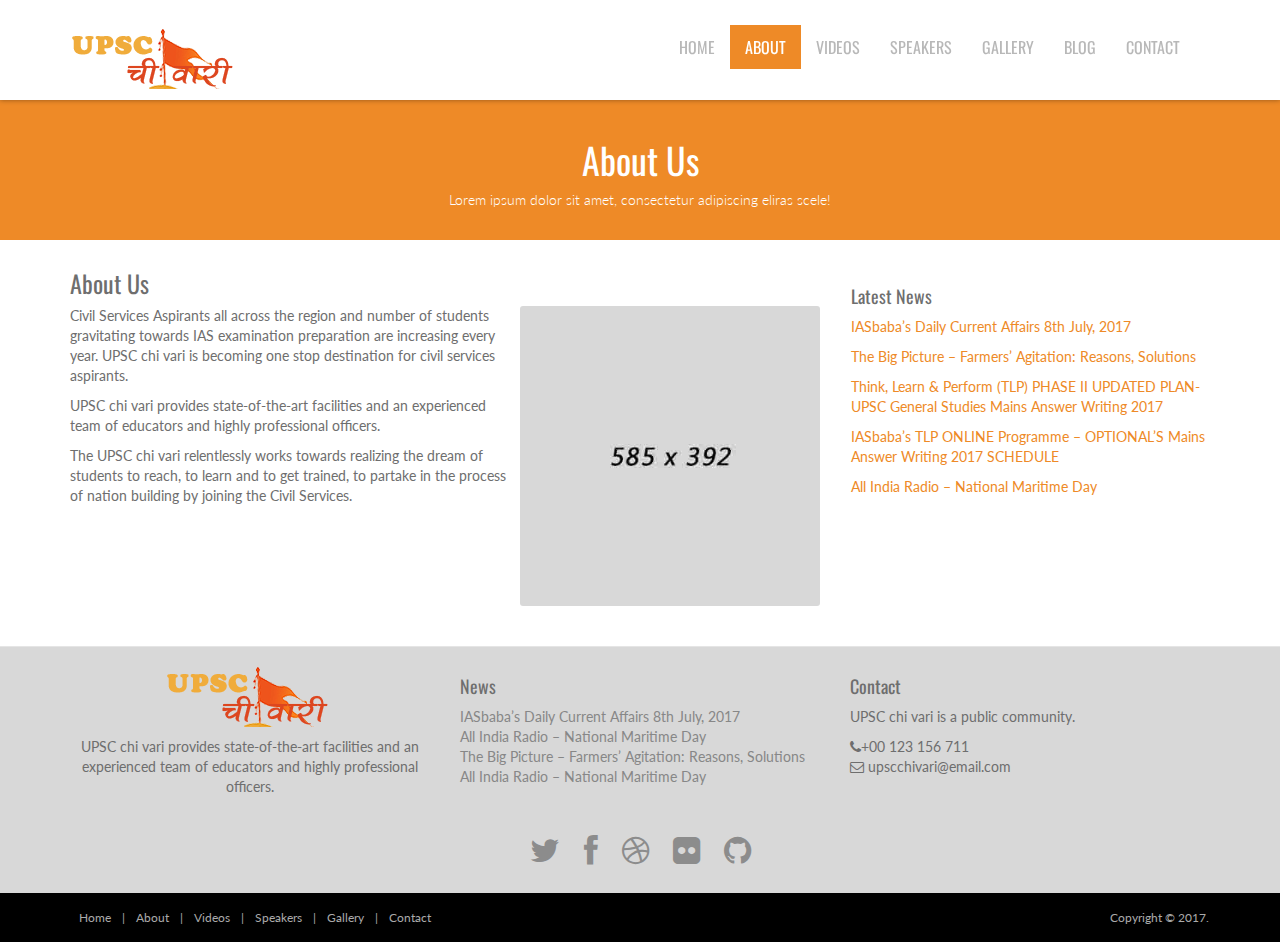
==== about.html @ d6aa9d41 "footer" ====
<!--

-->
<!DOCTYPE html>
<html lang="en">
<head>
    <meta charset="utf-8">
    <meta name="viewport" content="width=device-width, initial-scale=1.0">
    <meta name="description" content="free-educational-responsive-web-template-webEdu">
    <meta name="author" content="webThemez.com">
    <title>About - UPSC chi vari</title>
    <link rel="favicon" href="assets/images/favicon.png">
    <link rel="stylesheet" media="screen" href="http://fonts.googleapis.com/css?family=Open+Sans:300,400,700">
    <link rel="stylesheet" href="assets/css/bootstrap.min.css">
    <link rel="stylesheet" href="assets/css/font-awesome.min.css">
    <!-- Custom styles for our template -->
    <link rel="stylesheet" href="assets/css/bootstrap-theme.css" media="screen">
    <link rel="stylesheet" href="assets/css/style.css">
    <!-- HTML5 shim and Respond.js IE8 support of HTML5 elements and media queries -->
    <!--[if lt IE 9]>
	<script src="assets/js/html5shiv.js"></script>
	<script src="assets/js/respond.min.js"></script>
	<![endif]-->
</head>

<body>
    <!-- Fixed navbar -->
    <div class="navbar navbar-inverse navbar-fixed">
        <div class="container">
            <div class="navbar-header">
                <!-- Button for smallest screens -->
                <button type="button" class="navbar-toggle" data-toggle="collapse" data-target=".navbar-collapse"><span class="icon-bar"></span><span class="icon-bar"></span><span class="icon-bar"></span></button>
                <a class="navbar-brand" href="index.html">
                    <img src="assets/images/logo.png" alt="Techro HTML5 template"></a>
            </div>
            <div class="navbar-collapse collapse">
                <ul class="nav navbar-nav pull-right mainNav">
                    <li><a href="index.html">Home</a></li>
                    <li class="active"><a href="about.html">About</a></li>
                   	<li><a href="videos.html">Videos</a></li>
					<li><a href="speaker.html">Speakers</a></li>
					<li><a href="gallery.html">Gallery</a></li>
          <li><a href="#">Blog</a></li>
                    <!-- <li class="dropdown">
                        <a href="#" class="dropdown-toggle" data-toggle="dropdown">Pages <b class="caret"></b></a>
                        <ul class="dropdown-menu">
                            <li><a href="sidebar-right.html">Right Sidebar</a></li>
                            <li><a href="#">Dummy Link1</a></li>
                            <li><a href="#">Dummy Link2</a></li>
                            <li><a href="#">Dummy Link3</a></li>
                        </ul>
                    </li> -->
                    <li><a href="contact.html">Contact</a></li>
                </ul>
            </div>
            <!--/.nav-collapse -->
        </div>
    </div>
    <!-- /.navbar -->

 	<header id="head" class="secondary">
            <div class="container">
                    <h1>About Us</h1>
                    <p>Lorem ipsum dolor sit amet, consectetur adipiscing eliras scele!</p>
                </div>
    </header>


    <!-- container -->
    <section class="container">
        <div class="row">
            <!-- main content -->
            <section class="col-sm-8 maincontent">
                <h3>About Us</h3>
                <p>
                    <img src="assets/images/about.jpg" alt="" class="img-rounded pull-right" width="300">
                    <span>Civil Services Aspirants all across the region and number of students gravitating towards IAS examination preparation are increasing every year. UPSC chi vari is becoming one stop destination for civil services aspirants.
</span></p>
        <p>UPSC chi vari provides state-of-the-art facilities and an experienced team of educators and highly professional officers.</p><p>The UPSC chi vari relentlessly works towards realizing the dream of students to reach, to learn and to get trained, to partake in the process of nation building by joining the Civil Services.</p>
                <!-- </p>
                <p>Consectetur adipisicing elit. Eveniet, consequuntur eius repellendus eos aliquid molestiae ea laborum ex quibusdam laudantium voluptates placeat consectetur quam aliquam beatae soluta accusantium iusto nihil nesciunt unde veniam magnam repudiandae sapiente.</p>
                <h3>Our Achievements</h3>
                <strong>2014</strong>
                <p>Lorem ipsum dolor sit amet, consectetur adipisicing elit. Eveniet, consequuntur eius repellendus eos aliquid molestiae ea laborum ex quibusdam laudantium voluptates placeat consectetur quam aliquam beatae soluta accusantium iusto nihil nesciunt unde veniam magnam repudiandae sapiente. consequuntur eius repellendus eos aliquid molestiae ea laborum ex quibusdam laudantium voluptates placeat consectetur quam aliquam!</p>
                <strong>2013</strong>
                <p>Lorem ipsum dolor sit amet, consectetur adipisicing elit. Eveniet, consequuntur eius repellendus eos aliquid molestiae ea laborum ex quibusdam laudantium voluptates placeat consectetur quam aliquam beatae soluta accusantium iusto nihil nesciunt unde veniam magnam repudiandae sapiente. consequuntur eius repellendus eos aliquid molestiae ea laborum ex quibusdam laudantium voluptates placeat consectetur quam aliquam!</p>
                <strong>2012</strong>
                <p>Lorem ipsum dolor sit amet, consectetur adipisicing elit. Eveniet, consequuntur eius repellendus eos aliquid molestiae ea laborum ex quibusdam laudantium voluptates placeat consectetur quam aliquam beatae soluta accusantium iusto nihil nesciunt unde veniam magnam repudiandae sapiente. consequuntur eius repellendus eos aliquid molestiae ea laborum ex quibusdam laudantium voluptates placeat consectetur quam aliquam!</p>
                <strong>2011</strong>
                <p>Lorem ipsum dolor sit amet, consectetur adipisicing elit. Eveniet, consequuntur eius repellendus eos aliquid molestiae ea laborum ex quibusdam laudantium voluptates placeat consectetur quam aliquam beatae soluta accusantium iusto nihil nesciunt unde veniam magnam repudiandae sapiente. consequuntur eius repellendus eos aliquid molestiae ea laborum ex quibusdam laudantium voluptates placeat consectetur quam aliquam!</p> -->
            </section>
            <!-- /main -->

            <!-- Sidebar -->
            <aside class="col-sm-4 sidebar sidebar-right">

                <div class="panel">
                    <h4>Latest News</h4>
                    <ul class="list-unstyled list-spaces">
                        <li><a href="http://iasbaba.com/2017/07/iasbabas-daily-current-affairs-8th-july-2017/">
                              IASbaba’s Daily Current Affairs 8th July, 2017
                            </a><br>
                            <!-- <span class="small text-muted">Lorem ipsum dolor sit amet, consectetur adipisicing elit. Animi, laborum.</span></li> -->
                        <li><a href="http://iasbaba.com/2017/07/big-picture-farmers-agitation-reasons-solutions/">
                            The Big Picture – Farmers’ Agitation: Reasons, Solutions
                          </a><br>
                            <!-- <span class="small text-muted">Consequuntur eius repellendus eos aliquid molestiae ea laborum ex quibusdam</span></li> -->
                        <li><a href="http://iasbaba.com/2017/07/think-learn-perform-tlp-phase-ii-updated-plan-upsc-general-studies-mains-answer-writing-2017/">
                            Think, Learn & Perform (TLP) PHASE II UPDATED PLAN- UPSC General Studies Mains Answer Writing 2017
                          </a><br>
                            <!-- <span class="small text-muted">Eveniet, consequuntur eius repellendus eos aliquid molestiae ea</span></li> -->
                        <li><a href="http://iasbaba.com/2017/07/iasbabas-tlp-online-programme-optionals-mains-answer-writing-2017-schedule/">
                            IASbaba’s TLP ONLINE Programme – OPTIONAL’S Mains Answer Writing 2017 SCHEDULE
                          </a><br>
                            <!-- <span class="small text-muted">Sed, mollitia earum debitis est itaque esse reiciendis amet cupiditate.</span></li> -->
                        <li><a href="http://iasbaba.com/2017/07/india-radio-national-maritime-day/">
                            All India Radio – National Maritime Day
                          </a><br>
                            <!-- <span class="small text-muted">Voluptate minus illo tenetur sint ab in culpa cumque impedit quibusdam. Saepe, molestias quia.</span></li> -->
                    </ul>
                </div>

            </aside>
            <!-- /Sidebar -->

        </div>
    </section>
    <!-- /container -->

  <footer id="footer">

        <div class="container">
   <div class="row">
     <div class="footerbottom">
       <div class="col-md-4 col-sm-12">
   				<div class="text-center">
   					<img src="assets/images/logo.png" alt="Techro HTML5 template">
   					<p class="logo-text">
   						UPSC chi vari provides state-of-the-art facilities and an experienced team of educators and highly professional officers.
   					</p>
   				</div>
       </div>
       <div class="col-md-4 col-sm-12">
   				<h4>News</h4>
   				<ul>
   				<li><a title="IASbaba’s Daily Current Affairs 8th July, 2017" href="http://iasbaba.com/2017/07/iasbabas-daily-current-affairs-8th-july-2017/">
   						IASbaba’s Daily Current Affairs 8th July, 2017
   					</a>
   				</li>
   				<li><a title="All India Radio – National Maritime Day" href="http://iasbaba.com/2017/07/india-radio-national-maritime-day/">
   						All India Radio – National Maritime Day
   					</a>
   				</li>
   				<li><a title="The Big Picture – Farmers’ Agitation: Reasons, Solutions" href="http://iasbaba.com/2017/07/big-picture-farmers-agitation-reasons-solutions/">
   						The Big Picture – Farmers’ Agitation: Reasons, Solutions
   					</a>
   				</li>
   				<li><a title="All India Radio – National Maritime Day" href="http://iasbaba.com/2017/07/india-radio-national-maritime-day/">
   						All India Radio – National Maritime Day
   					</a>
   				</li>
   				</ul>
       </div>
       <div class="col-md-4 col-sm-12">
               	<div class="footerwidget">
                            <h4>Contact</h4>
                           <p>UPSC chi vari is a public community.</p>
               <div class="contact-info">
               <!-- <i class="fa fa-map-marker"></i> Pune  - India<br> -->
               <i class="fa fa-phone"></i>+00 123 156 711 <br>
                <i class="fa fa-envelope-o"></i> upscchivari@email.com
                 </div>
                   </div><!-- end widget -->
       </div>
     </div>
</div>
            <div class="social text-center">
                <a href="#"><i class="fa fa-twitter"></i></a>
                <a href="#"><i class="fa fa-facebook"></i></a>
                <a href="#"><i class="fa fa-dribbble"></i></a>
                <a href="#"><i class="fa fa-flickr"></i></a>
                <a href="#"><i class="fa fa-github"></i></a>
            </div>

            <div class="clear"></div>
            <!--CLEAR FLOATS-->
        </div>
        <div class="footer2">
            <div class="container">
                <div class="row">

                    <div class="col-md-6 panel">
                        <div class="panel-body">
                            <p class="simplenav">
                                <a href="index.html">Home</a> |
                                <a href="about.html">About</a> |
                                <a href="videos.html">Videos</a> |
                                <a href="speaker.html">Speakers</a> |
                                <a href="gallery.html">Gallery</a> |
                                <a href="contact.html">Contact</a>
                            </p>
                        </div>
                    </div>

                    <div class="col-md-6 panel">
                        <div class="panel-body">
                            <p class="text-right">
                                Copyright &copy; 2017.
                            </p>
                        </div>
                    </div>

                </div>
                <!-- /row of panels -->
            </div>
        </div>
    </footer>
    <!-- JavaScript libs are placed at the end of the document so the pages load faster -->
    <script src="http://ajax.googleapis.com/ajax/libs/jquery/1.10.2/jquery.min.js"></script>
    <script src="http://netdna.bootstrapcdn.com/bootstrap/3.0.0/js/bootstrap.min.js"></script>
    <script src="assets/js/custom.js"></script>
</body>
</html>
---- assets/css/style.css ----
/*
Author: WebThemez.com
Website: http://webthemez.com
Note: Please do not remove the footer backlink (webthemez.com)--(if you want to remove contact: webthemez@gmail.com)
Licence: Creative Commons Attribution 3.0** - http://creativecommons.org/licenses/by/3.0/
*/
@import url(http://fonts.googleapis.com/css?family=Oswald:400,700);
@import url(http://fonts.googleapis.com/css?family=Lato:400,700);
body {
	font-family: 'Lato', sans-serif;
	font-weight: normal;
    color: #6E6E6E;
}
/*General*/
h1, h2, h3, h4, h5, h6 {
	font-weight: normal;
	font-family: 'Oswald', sans-serif;
}
h1, .h1, h2, .h2, h3, .h3 {
	margin-top: 30px;
}
h2 {
	margin: 30px 0;
}
a{
    color:#ee8a27;
}
a:hover, a:focus{
    color:#ee8a27;
    text-decoration: underline;
}
.navbar-toggle {
	background-color: rgba(0, 0, 0, 0.89);
}
.navbar-nav>li>a {
	padding-top: 12px;
	padding-bottom: 12px;
	font-family: 'Oswald', sans-serif;
	font-weight: 400 !important;
}
blockquote {
	font-style: italic;
	font-family: Georgia;
	color: #999;
	margin: 0px 0 0px;
	padding: 0px 20px;
}
label {
	color: #777;
}
.btn-inline {
	color: #9C9C9C;
	font-size: 15px;
}
.form-control {
	display: block;
	width: 100%;
	height: 41px;
	padding: 6px 12px;
	font-size: 14px;
	line-height: 2.428571;
	color: #555;
	background-color: #F7F7F7;
	background-image: none;
	border: 1px solid #ccc;
	border-radius: 0px;
}
.navbar-inverse .navbar-brand img {
	width: 171px;
}
.section-title {
	margin-bottom: 20px;
}
/* Header */
#head {
	/*background: #181015 url( ../images/bg_header.jpg) no-repeat;*/
	background-size: cover;
	height: 600px;
	text-align: center;
	color: white;
	font-weight: 300;
	position: relative;
	background-position-x: center;
	margin-top: 100px;
}
#head.secondary {
	height: 100px;
	min-height: 100px;
	padding-top: 0px;
}
#head .lead {
	font-size: 44px;
	margin-bottom: 6px;
	color: white;
	line-height: 1.15em;
}
#head .tagline {
	color: rgba(255,255,255,0.75);
	margin-bottom: 25px;
}
#head .tagline a {
	color: #fff;
}
#head .btn {
	margin-bottom: 10px;
}
#head .btn-default {
	text-shadow: none;
	background: transparent;
	color: rgba(255,255,255,.5);
	-webkit-box-shadow: inset 0px 0px 0px 3px rgba(255,255,255,.5);
	-moz-box-shadow: inset 0px 0px 0px 3px rgba(255,255,255,.5);
	box-shadow: inset 0px 0px 0px 3px rgba(255,255,255,.5);
	background: transparent;
}
#head .btn-default:hover, #head .btn-default:focus {
	color: rgba(255,255,255,.8);
	-webkit-box-shadow: inset 0px 0px 0px 3px rgba(255,255,255,.8);
	-moz-box-shadow: inset 0px 0px 0px 3px rgba(255,255,255,.8);
	box-shadow: inset 0px 0px 0px 3px rgba(255,255,255,.8);
	background: transparent;
}
#head .btn-default:active, #head .btn-default.active {
	color: #fff;
	-webkit-box-shadow: inset 0px 0px 0px 3px #fff;
	-moz-box-shadow: inset 0px 0px 0px 3px #fff;
	box-shadow: inset 0px 0px 0px 3px #fff;
	background: transparent;
}
.fluid_container {
	bottom: 0;
	height: 100%;
	left: 0;
	right: 0;
	top: 0;
	z-index: 0;
}
#camera_wrap_4 {
	bottom: 0;
	height: 100%;
	left: 0;
	margin-bottom: 0!important;
	position: absolute;
	right: 0;
	top: 0;
}
.camera_bar {
	z-index: 2;
}
.camera_thumbs {
	margin-top: -100px;
	position: relative;
	z-index: 1;
}
.camera_thumbs_cont {
	border-radius: 0;
	-moz-border-radius: 0;
	-webkit-border-radius: 0;
}
.camera_overlayer {
	opacity: .1;
}
.panel {
	margin-bottom: 0px;
	background-color: transparent;
	border: 1px solid transparent;
	border-radius: 0px;
	-webkit-box-shadow: none;
	box-shadow: none;
}
.panel-body {
	padding: 0px;
}
.btn-action, .btn-primary {
	color: #FFEFD7;
	background-image: -webkit-linear-gradient(top, #0ecfec 0%, #09bed9 100%);
	background-image: linear-gradient(to bottom, #0ecfec 0%, #09bed9 100%);
 filter: progid:DXImageTransform.Microsoft.gradient(startColorstr='#0ecfec22', endColorstr='#09bed900', GradientType=0);
 filter: progid:DXImageTransform.Microsoft.gradient(enabled = false);
	background-repeat: repeat-x;
	border: 0 none;
}
.btn-action:hover, .btn-primary:hover {
	background: #04a0b7;
}
.btn:hover, .btn:active {
	color: #c0c0c0;
}
ul, .list.custom-list ul {
	margin: 0 0 11px;
	list-style-type: none;
	padding-left: 10px;
}
.list.custom-list ul li {
	margin: 0;
	padding: 4px 0 5px 0px;
	border-top: 1px dashed #f2f2f2;
	position: relative;
	/*background: url(../images/arrow.png) no-repeat 0 11px;*/
}
.list.custom-list ul li a {
	font: 14px/1.2em 'Roboto', sans-serif;
	color:#878787;
	text-transform: none;
	display: inline;
	position: relative;
}
.thumbnail {
	position: relative;
	margin: 0;
	border-radius: 0;
	box-shadow: none;
	border: none;
	padding: 0;
	background: none;
	padding: 4px;
}
.thumbnail time {
	background: #ee8a27;
	padding: 5px 0;
	display: block;
	text-indent: 12px;
	color: #fff;
}
.thumbnail .caption {
	padding: 9px 0 0;
	color: #606577;
}
.thumbnail .caption:hover {
}
.thumbnail .caption a {
	font: 20px;
}
.slideUp {
	top: -100px;
}
.navbar-inverse {
	background: #fff;
margin: 0 auto;
}
.navbar-inverse {
	border: none;
}
.navbar-inverse .navbar-nav > li > a, .navbar-inverse .navbar-nav > .open ul > a {
	color: #B8B8B8;
	font-size: 16px;
	text-transform: uppercase;
}
.navbar-inverse .navbar-nav > li > a:hover, .navbar-inverse .navbar-nav > li > a:focus,
.navbar-inverse .navbar-nav > .open > a:hover, .navbar-inverse .navbar-nav > .open > a:focus,
.navbar-inverse .navbar-nav > .active > a{
	background: #ee8a27;
	color: #fff !important;
    border-radius: 0px;
}
.navbar-inverse .navbar-nav > li > a, .navbar-inverse .navbar-nav > .open ul > a {
	text-align: left;
}
.navbar-inverse .navbar-nav > .active > a, .navbar-inverse .navbar-nav > .active > a:hover{
color: #fff !important;
    border-radius: 0px;
    background: #ee8a27;
}
.navbar-fixed {
	position: fixed;
	top: 0;
	width: 100%;
	z-index: 1000;
	box-shadow: 0px 0px 5px 0px rgba(0,0,0,0.4);
}
.heading-text{
    position: absolute;
    z-index: 999;
    text-align: center;
    width: 100%;
    left: 0px;
    right: 0px;
    top: 30%;
}
.heading-text h1{
    font-size: 45px;
}
.heading-text p{
font-size: 27px;
}
/* Highlights*/
.highlight {
	margin-top: 40px;
}
.h-caption {
	text-align: center;
}
.h-caption i {
	display: block;
	font-size: 54px;
	color: #ee8a27;
	margin-bottom: 36px;
}
.h-caption h4 {
	color: #382526;
	font-size: 16px;
	font-weight: bold;
	margin-bottom: 20px;
}
div.hbox {
	background: #fff;
	padding: 10px 15px;
}
.h-body {
}
.jumbotron {
	background-color: #E0E0E0;
}
.page-header {
	border-bottom: 1px solid #15c008;
}
.page-title {
	margin-top: 20px;
	font-weight: 300;
	color: #15c008;
}
.text-muted {
	color: #888;
}
.breadcrumb {
	background: none;
	padding: 0;
	margin: 30px 0 0px 0;
}
ul.list-spaces li {
	margin-bottom: 10px;
}
/* Helpers */
.container-full {
	margin: 0 auto;
	width: 100%;
}
.top-space {
	margin-top: 60px;
}
.top-margin {
	margin-top: 20px;
}
.circle {
	background: rgb(214, 214, 214);
	width: 95px;
	height: 95px;
	border-radius: 90px;
	line-height: 95px;
	margin: 0 auto 20px;
}
img {
	max-width: 100%;
}
img.pull-right {
	margin-left: 10px;
}
img.pull-left {
	margin-right: 10px;
}
#map {
	width: 100%;
	height: 280px;
}
#social {
	margin-top: 50px;
	margin-bottom: 50px;
}
#social .wrapper {
	width: 340px;
	margin: 0 auto;
}
.sidebar {
	padding-top: 36px;
	padding-bottom: 30px;
}
.sidebar .panel {
	margin-bottom: 20px;
}
.sidebar h1, .sidebar .h1, .sidebar h2, .sidebar .h2, .sidebar h3, .sidebar .h3 {
	margin-top: 20px;
}
.featured-box {
	padding: 20px;
    padding-left: 0px;
	margin-bottom: 20px;
}
.featured-box .text {
	padding-left: 0px;
}
.featured-box h3 {
    font-size: 18px;
	margin: 0 0 5px 0;
}
.featured-box i {
	position: absolute;
	display: inline-block;
	color: #A8A8A8;
	padding: 0px;
	border-radius: 50px;
	width: 24px;
	height: 24px;
	margin: 0px;
	width: 60px;
	height: 60px;
	text-align: center;
	line-height: 60px;
}
footer {
	border-top: 1px solid #e5e5e5;
	background:#D8D8D8;
	margin-top: 40px;
    padding-top: 20px;
}
.footerbottom ul {
	padding: 0;
}
.footerbottom ul li a{
	color: #878787;
}
.footerbottom .logo-text{
	margin-top: 10px;
}
 ul.menu{
    padding: 0px;
}
.menu li{
    padding: 5px 0px;
}
.menu li a{
    color:#717171;
}
.social {
	margin: 20px 0;
}
.social a {
	font-size: 32px;
	margin: 0 10px;
	color: #8c8c8c;
}
.social a:hover {
	color: #ee8a27;
}
/* Footer */
.footer1 {
	background: #fff;
	padding: 30px 0 0 0;
	font-size: 12px;
	color: #999;
}
.footer1 a {
	color: #ccc;
}
.footer1 a:hover {
	color: #fff;
}
.footer1 .panel {
	margin-bottom: 30px;
}
.footer1 .panel-title {
	font-size: 17px;
	font-weight: bold;
	color: #ccc;
	margin: 0 0 20px;
}
.footer1 .entry-meta {
	border-top: 1px solid #ccc;
	border-bottom: 1px solid #ccc;
	margin: 0 0 35px 0;
	padding: 2px 0;
	color: #888888;
	font-size: 12px;
	font-size: 0.75rem;
}
.footer1 .entry-meta a {
	color: #333333;
}
.footer1 .entry-meta .meta-in {
	border-top: 1px solid #ccc;
	border-bottom: 1px solid #ccc;
	padding: 10px 0;
}
.follow-me-icons {
	font-size: 30px;
}
.follow-me-icons i {
	float: left;
	margin: 0 10px 0 0;
	color: #ee8a27;
}
.footer2 {
	background: #000;
	padding: 15px 0;
	color: #aaa;
	font-size: 12px;
}
.footer2 a {
	color: #aaa;
}
.footer2 a:hover {
	color: #fff;
}
.footer2 p {
	margin: 0;
}
.panel-simplenav {
	margin-left: -5px;
}
.panel-simplenav a {
	margin: 0 5px;
}
#services .fa {
	color: #ee8a27;
}
/* carousel */
#quote-carousel {
	padding: 0 10px 30px 10px;
	margin-top: 30px 0px 0px;
}
/* Control buttons  */
#quote-carousel .carousel-control {
	background: none;
	color: #222;
	font-size: 2.3em;
	text-shadow: none;
	margin-top: 30px;
}
/* Previous button  */
#quote-carousel .carousel-control.left {
	left: -12px;
}
/* Next button  */
#quote-carousel .carousel-control.right {
	right: -12px !important;
}
/* Changes the position of the indicators */
#quote-carousel .carousel-indicators {
	right: 50%;
	top: auto;
	bottom: 0px;
	margin-right: -19px;
}
/* Changes the color of the indicators */
#quote-carousel .carousel-indicators li {
	background: #c0c0c0;
}
#quote-carousel .carousel-indicators .active {
	background: #333333;
}
#quote-carousel img {
	width: 250px;
	height: 100px;
}
/* End carousel */

.item blockquote {
	border-left: none;
	margin: 0;
}
.item blockquote img {
	margin-bottom: 10px;
}
.item blockquote p:before {
	content: "\f10d";
	font-family: 'Fontawesome';
	float: left;
	margin-right: 10px;
}
.contact ul {
	padding: 0px;
}
.contact ul li {
	margin-bottom: 10px;
	list-style: none;
}
footer ul li {
	list-style: none;
}
#map-canvas {
	height: 100%;
	margin: 0px;
	padding: 0px;
}
/* ------- */

.isotopeWrapper article {
	margin-bottom: 30px;
}
#portfolio {
}
#portfolio img {
	width: 100%;
}
#portfolio article p {
	margin-bottom: 1.45em;
	/*set next row on the baseline*/;
}
nav#filter {
	margin-bottom: 1.5em;
}
nav#filter li {
	display: inline-block;
	margin: 10px;
}
nav#filter a {
	padding: 4px 12px;
	line-height: 20px;
	border: 1px solid #ee8a27;
	text-decoration: none;
	color: #ee8a27;
    border-left: 0px;
border-right: 0px;
}
nav#filter a.current {
	background: #ee8a27;
	color: #fff;
}
.iconColor .fa {
	color: #ee0c45;
}
.portfolio-items article img {
	width: 100%;
}
.portfolio-item {
	display: block;
	position: relative;
	-webkit-transition: all 0.2s ease-in-out;
	-moz-transition: all 0.2s ease-in-out;
	-o-transition: all 0.2s ease-in-out;
	transition: all 0.2s ease-in-out;
}
.portfolio-item img {
	-webkit-transition: all 300ms linear;
	-moz-transition: all 300ms linear;
	-o-transition: all 300ms linear;
	-ms-transition: all 300ms linear;
	transition: all 300ms linear;
}
.portfolio-item .portfolio-desc {
	display: block;
	opacity: 0;
	position: absolute;
	width: 100%;
	left: 0;
	top: 0;
	color: rgba(220, 220, 220);
}
.fancybox-overlay {
	background: rgba(0, 0, 0, 0.64);
}
.portfolio-item:hover .portfolio-desc {
	padding-top: 20%;
	height: 100%;
	transition: all 200ms ease-in-out 0s;
	opacity: 1;
	background: rgba(61, 61, 61, 0.67);
}
.portfolio-item .portfolio-desc a {
	color: #fff;
	text-align: center;
	display: block;
}
.portfolio-item .portfolio-desc a:hover {
	/*text-shadow: 2px 2px 1px rgba(0, 0, 0, 0.7);*/
	text-decoration: none;
}
.portfolio-item .portfolio-desc .folio-info {
	top: -20px;
	padding: 30px;
	height: 0;
	opacity: 0;
	position: relative;
}
.portfolio-item:hover .folio-info {
	height: 100%;
	opacity: 1;
	transition: all 500ms ease-in-out 0s;
	top: 5px;
}
.portfolio-item .portfolio-desc .folio-info h5 {
	text-transform: uppercase;
	text-align: center;
	font-weight: bold;
	font-size: 1.4em;
}
.portfolio-item .portfolio-desc .folio-info p {
	color: #ffffff;
	font-size: 12px;
}
.newsBox {
	margin-bottom: 12px;
}
.newsBox img {
	width: 100% !important;
}
/*Da Slider*/
.da-slider {
	width: auto;
	height: auto;
	max-height: initial;
	position: absolute;
	top: 0px;
	bottom: 0px;
	right: 0px;
	left: 0px;
}
.da-slide h2 {
	text-align: left;
	top: 15%;
	font-weight: bold;
}
.da-slide p {
	text-align: left;
	top: 40%;
	font-size: 30px;
}
.da-arrows span {
	position: absolute;
	top: 45%;
}
.da-dots span.da-dots-current:after {
	content: '';
	background: #ee8a27;
}
.team-member {
	padding-top: 5px;
	margin-bottom: 15px;
}
.team-heading {
	display: block;
	width: 100%;
}
.member-img {
	overflow: hidden;
}
.member-img img {
	border-radius: 0px;
}
.team-socials {
	margin: 15px 0;
	display: block;
	text-align: center;
}
.team-socials i {
	width: 35px;
	height: 35px;
	position: relative;
	display: inline-block;
	text-align: center;
	font-size: 18px;
	color: #C7C7C7;
}
.team-socials i:hover {
	color: #ee8a27;
}
.team-member h4 {
	font-size: 19px;
	line-height: 32px;
	padding: 10px 0 0;
	text-align: center;
	margin: 0px;
}
.team-member .pos {
	display: block;
	margin: 0;
	text-align: center;
}
#head.secondary {
	padding-top: 0px;
	background:#ee8a27;
	/*background: #ee8a27;*/
	background-size: cover;
	text-align: center;
    padding:10px 0;
	height: 140px;
}
#head.secondary h1{
    COLOR: #fff;
    text-align: center;
}
/*Price table*/
.flat {
	margin: 30px 0;
}
.flat .plan {
	border-radius: 0px;
	list-style: none;
	padding: 0 0 20px;
	margin: 0 0 15px;
	background: #fff;
	text-align: center;
	box-shadow: 0px 3px 3px rgba(0, 0, 0, 0.29) !important;
}
.flat .plan li {
	padding: 10px 15px;
	color: #ccc;
	border-top: 1px solid #f5f5f5;
	-webkit-transition: 300ms;
	transition: 300ms;
}
.flat .plan li.plan-price {
	border-top: 0;
}
.flat .plan li.plan-name {
	border-radius: 0;
	padding: 15px;
	font-size: 24px;
	line-height: 24px;
	color: #fff;
	background: #4E4E4E;
	margin-bottom: 30px;
	border-top: 0;
}
.flat .plan li > strong {
	color: #6B6B6B;
	font-weight: normal;
}
.flat .plan li.plan-action {
	margin-top: 10px;
	border-top: 0;
}
.flat .plan.featured {
	-webkit-transform: scale(1.1);
	-ms-transform: scale(1.1);
	transform: scale(1.1);
}
.flat .plan.featured:hover li.plan-name, .flat .plan:hover li.plan-name, .flat .plan.featured.plan-name {
	background: #ee8a27 !important;
}
.btn {
	background: #ee8a27;
	color: #fff;
}
.footer2 a {
	padding: 4px 8px;
}

.video-wrapper {
	position: relative;
   width: 100%;
   padding-top: 56.25%;
}

.video-wrapper iframe{
	position:  absolute;
	top: 0;
	left: 0;
	bottom: 0;
	right: 0;
	width: 100%;
	height: 100%;
}

.required {
	color: #ff0000;
}

/**
  MEDIA QUERIES
*/
@media (max-width: 767px) {
#head.secondary {
	height: 80px;
	min-height: 80px;
	background-size: initial;
}
#camera_wrap_4, #head{
height:480px !important;
}
#head .lead {
	font-size: 34px;
}
}

/* Small devices (tablets, 768px and up) */
@media (min-width: 768px) {
#quote-carousel {
	margin-bottom: 0;
	padding: 0 40px 30px 40px;
	margin-top: 30px;
}
}

@media (max-width: 767px) {
.navbar-collapse ul {
	text-align: right;
	margin-right: 0px;
}
}

/* Small devices (tablets, up to 768px) */
@media (max-width: 768px) {
/* Make the indicators larger for easier clicking with fingers/thumb on mobile */
    #head.secondary {
height: 157px !important;
}
#camera_wrap_4, #head{
height:480px !important;
}
.navbar-inverse .navbar-nav > li > a, .navbar-inverse .navbar-nav > .open ul > a {
	font-size: 13px;
}
    .navbar-inverse .navbar-nav > li > a, .navbar-inverse .navbar-nav > .open ul > a {
text-align: right;
}
#quote-carousel .carousel-indicators {
	bottom: -20px !important;
}
#quote-carousel .carousel-indicators li {
	display: inline-block;
	margin: 0px 5px;
	width: 15px;
	height: 15px;
}
#quote-carousel .carousel-indicators li.active {
	margin: 0px 5px;
	width: 20px;
	height: 20px;
}
.footer2 p {
	margin: 0;
	text-align: center;
}
}

@media (max-width: 420px) {
#camera_wrap_4, #head{
height:380px !important;
}
.da-slide h2 {
	font-size: 28px;
}
.da-slide p {
	font-size: 19px;
	font-weight: 400;
}
}
.camera_caption h2 {
border-bottom: 4px solid #1fcdff;
font-family: 'Open Sans', sans-serif;
font-size: 100px;
font-weight: 700;
letter-spacing: -2px;
}
.camera_fakehover:before {
content: '';
width: 100%;
height: initial;
background: rgba(8, 111, 148, 0.5);
z-index: 99999;
position: absolute;
height: inherit;
width: 100%;
left: 0px;
}
.grey-box-icon {
background: #f6f6f6;
padding: 15px 20px 20px 20px;
text-align: center;
margin-top: 113px;
position: relative;
}
.grey-box-icon-pos{
    margin-top: -88px;
    margin-bottom: 31px;
}
.grey-box-icon:hover .fontawesome-icon.circle-white {
background-color: #f6f6f6;
color: #697277;
-moz-transition: all .2s ease-in;
-webkit-transition: all .2s ease-in;
-o-transition: all .2s ease-in;
transition: all .2s ease-in;
}
.footer_post li {
float: left;
margin: 2px;
list-style: none;
}

.video-list-thumbs{}
.video-list-thumbs > li{
    margin-bottom:12px
}
.video-list-thumbs > li:last-child{}
.video-list-thumbs > li > a{
	display:block;
	position:relative;
	background-color: #212121;
	color: #fff;
	padding: 8px;
	border-radius:3px
}
.video-list-thumbs > li > a:hover{
	background-color:#000;
	transition:all 500ms ease;
	box-shadow:0 2px 4px rgba(0,0,0,.3);
	text-decoration:none
}
.video-list-thumbs h2{
	bottom: 0;
	font-size: 14px;
	height: 33px;
	margin: 8px 0 0;
}
.video-list-thumbs .play-button{
    font-size: 60px;
    opacity: 0.6;
    position: absolute;
    right: 43%;
    top: 34%;
    background: url(../images/playbutton.png) no-repeat;
    width: 36px;
    height: 36px;
}
.video-list-thumbs > li > a:hover .play-button{
	color:#fff;
	opacity:1;
	transition:all 500ms ease;
}
.video-list-thumbs .duration{
	background-color: rgba(0, 0, 0, 0.4);
	border-radius: 2px;
	color: #fff;
	font-size: 11px;
	font-weight: bold;
	left: 12px;
	line-height: 13px;
	padding: 2px 3px 1px;
	position: absolute;
	top: 12px;
}
.video-list-thumbs > li > a:hover .duration{
	background-color:#000;
	transition:all 500ms ease;
}
@media (min-width:320px) and (max-width: 480px) {
	.video-list-thumbs .glyphicon-play-circle{
    font-size: 35px;
    right: 36%;
    top: 27%;
	}
	.video-list-thumbs h2{
		bottom: 0;
		font-size: 12px;
		height: 22px;
		margin: 8px 0 0;
	}
}
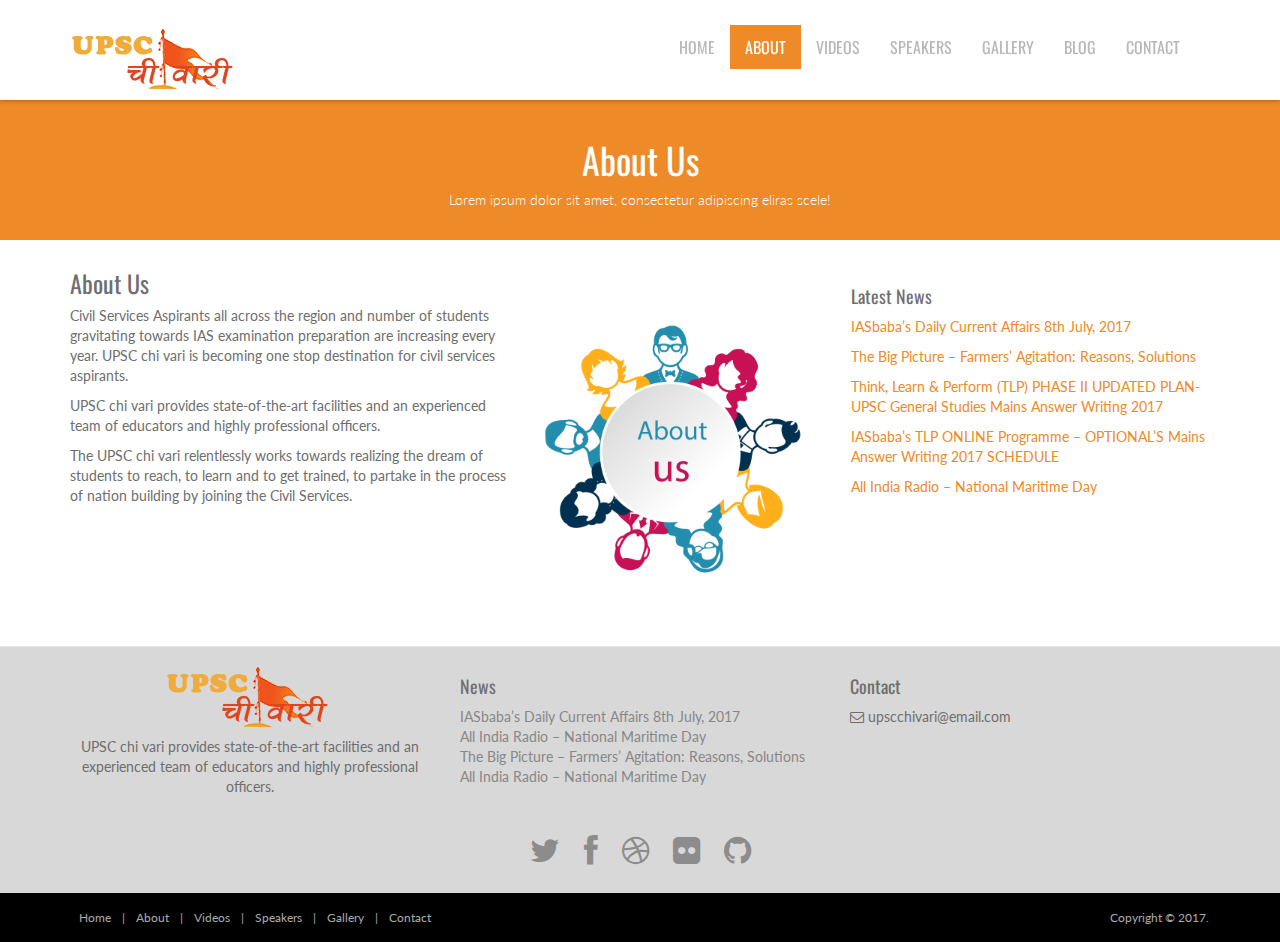
==== commit c2c2f97b: "c" ====
--- a/about.html
+++ b/about.html
@@ -164,10 +164,10 @@
        <div class="col-md-4 col-sm-12">
                	<div class="footerwidget">
                             <h4>Contact</h4>
-                           <p>UPSC chi vari is a public community.</p>
+                           <!-- <p>UPSC chi vari is a public community.</p> -->
                <div class="contact-info">
                <!-- <i class="fa fa-map-marker"></i> Pune  - India<br> -->
-               <i class="fa fa-phone"></i>+00 123 156 711 <br>
+               <!-- <i class="fa fa-phone"></i>+00 123 156 711 <br> -->
                 <i class="fa fa-envelope-o"></i> upscchivari@email.com
                  </div>
                    </div><!-- end widget -->
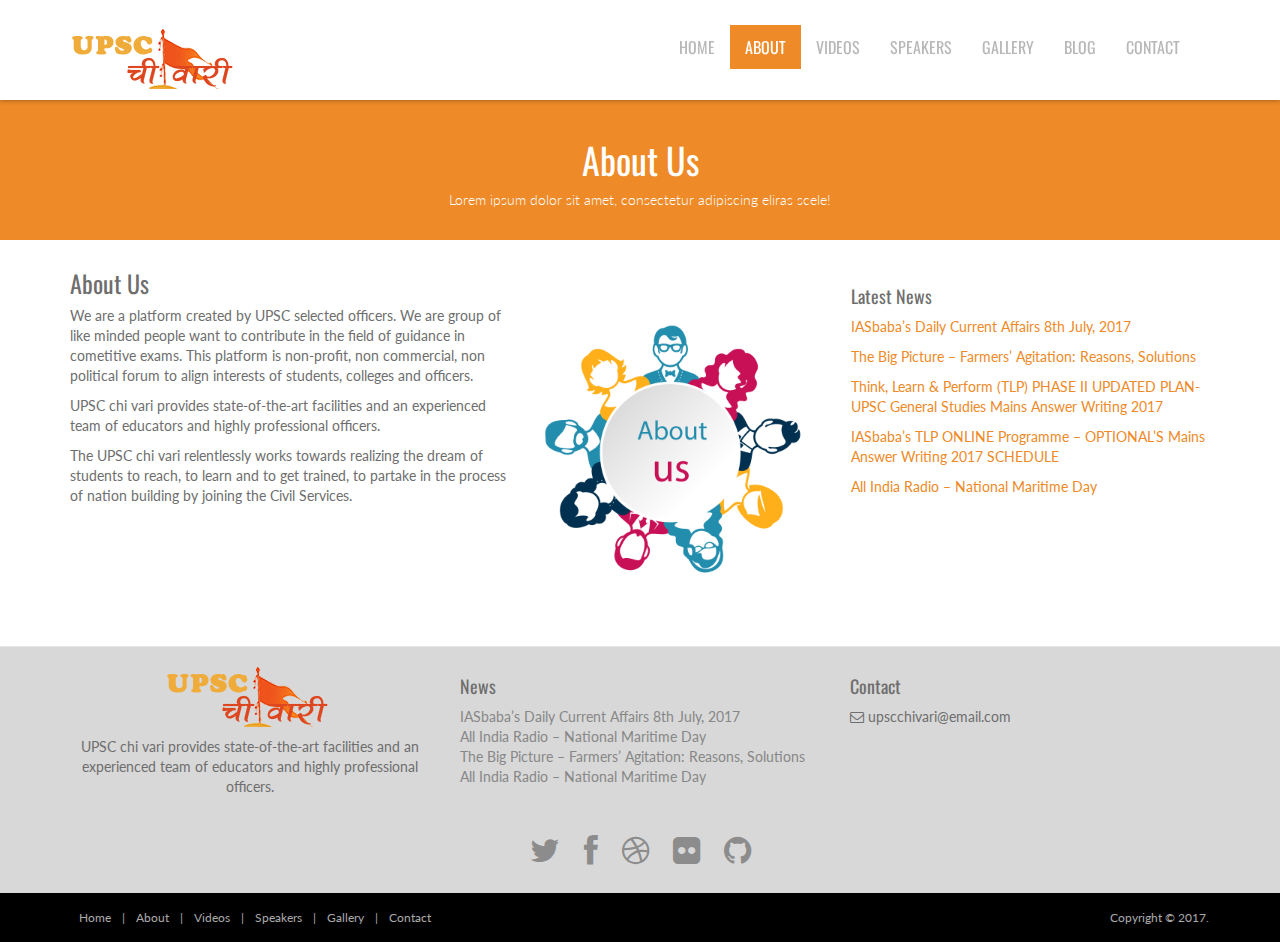
==== commit ff96b0cb: "c" ====
--- a/about.html
+++ b/about.html
@@ -74,7 +74,7 @@
                 <h3>About Us</h3>
                 <p>
                     <img src="assets/images/about.jpg" alt="" class="img-rounded pull-right" width="300">
-                    <span>Civil Services Aspirants all across the region and number of students gravitating towards IAS examination preparation are increasing every year. UPSC chi vari is becoming one stop destination for civil services aspirants.
+                    <span>We are a platform created by UPSC selected officers. We are group of like minded people want to contribute in the field of guidance in cometitive exams. This platform is non-profit, non commercial, non political forum to align interests of students, colleges and officers.
 </span></p>
         <p>UPSC chi vari provides state-of-the-art facilities and an experienced team of educators and highly professional officers.</p><p>The UPSC chi vari relentlessly works towards realizing the dream of students to reach, to learn and to get trained, to partake in the process of nation building by joining the Civil Services.</p>
                 <!-- </p>
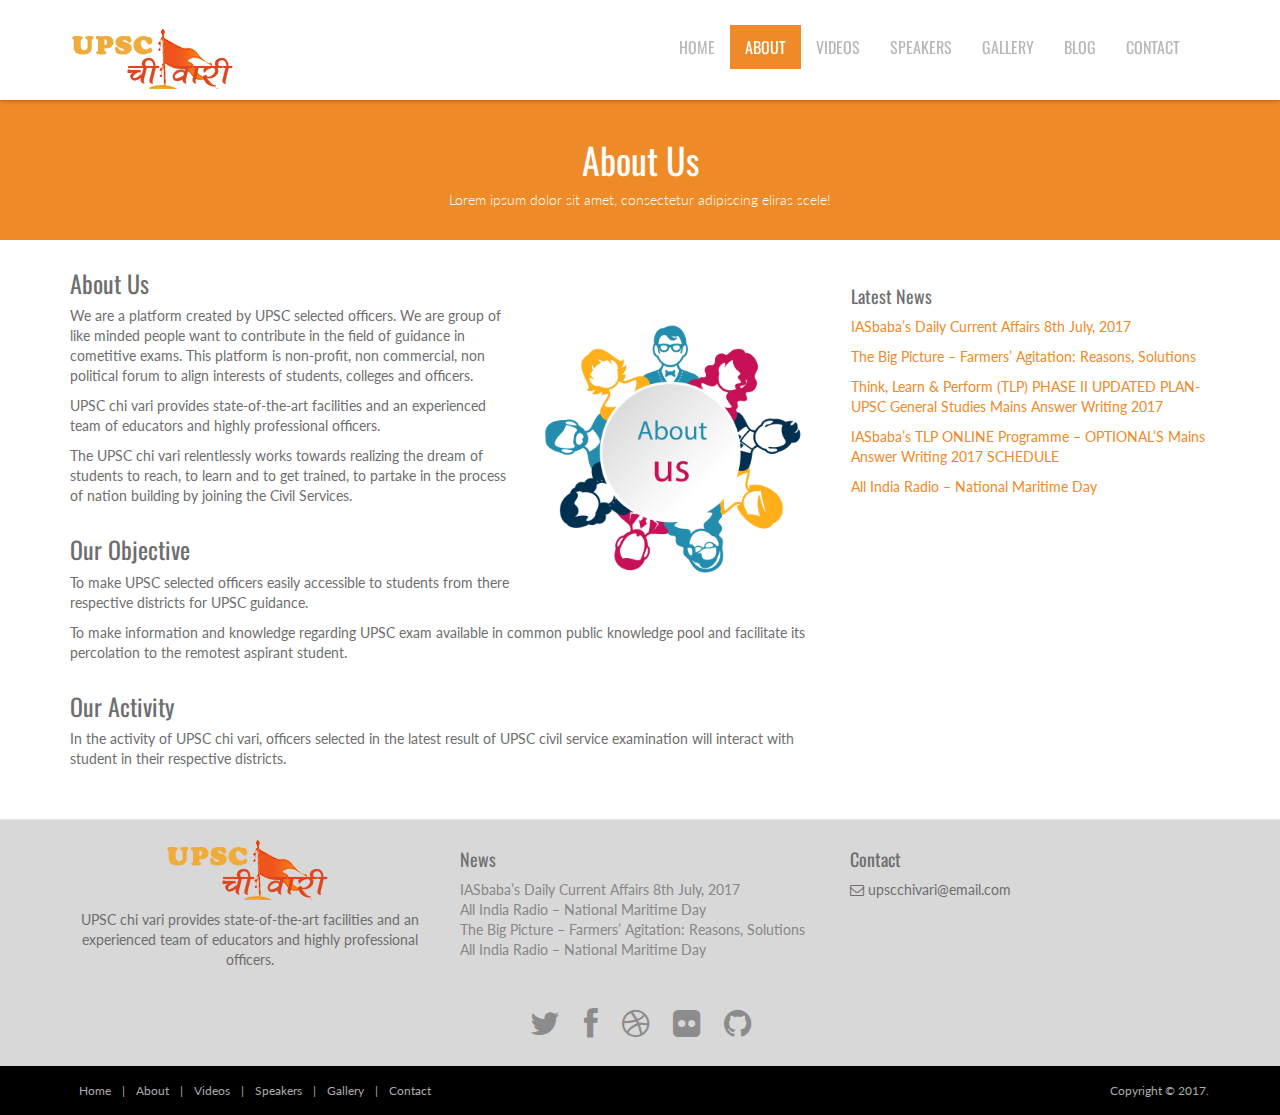
==== commit b7be28a9: "c" ====
--- a/about.html
+++ b/about.html
@@ -77,17 +77,13 @@
                     <span>We are a platform created by UPSC selected officers. We are group of like minded people want to contribute in the field of guidance in cometitive exams. This platform is non-profit, non commercial, non political forum to align interests of students, colleges and officers.
 </span></p>
         <p>UPSC chi vari provides state-of-the-art facilities and an experienced team of educators and highly professional officers.</p><p>The UPSC chi vari relentlessly works towards realizing the dream of students to reach, to learn and to get trained, to partake in the process of nation building by joining the Civil Services.</p>
-                <!-- </p>
-                <p>Consectetur adipisicing elit. Eveniet, consequuntur eius repellendus eos aliquid molestiae ea laborum ex quibusdam laudantium voluptates placeat consectetur quam aliquam beatae soluta accusantium iusto nihil nesciunt unde veniam magnam repudiandae sapiente.</p>
-                <h3>Our Achievements</h3>
-                <strong>2014</strong>
-                <p>Lorem ipsum dolor sit amet, consectetur adipisicing elit. Eveniet, consequuntur eius repellendus eos aliquid molestiae ea laborum ex quibusdam laudantium voluptates placeat consectetur quam aliquam beatae soluta accusantium iusto nihil nesciunt unde veniam magnam repudiandae sapiente. consequuntur eius repellendus eos aliquid molestiae ea laborum ex quibusdam laudantium voluptates placeat consectetur quam aliquam!</p>
-                <strong>2013</strong>
-                <p>Lorem ipsum dolor sit amet, consectetur adipisicing elit. Eveniet, consequuntur eius repellendus eos aliquid molestiae ea laborum ex quibusdam laudantium voluptates placeat consectetur quam aliquam beatae soluta accusantium iusto nihil nesciunt unde veniam magnam repudiandae sapiente. consequuntur eius repellendus eos aliquid molestiae ea laborum ex quibusdam laudantium voluptates placeat consectetur quam aliquam!</p>
-                <strong>2012</strong>
-                <p>Lorem ipsum dolor sit amet, consectetur adipisicing elit. Eveniet, consequuntur eius repellendus eos aliquid molestiae ea laborum ex quibusdam laudantium voluptates placeat consectetur quam aliquam beatae soluta accusantium iusto nihil nesciunt unde veniam magnam repudiandae sapiente. consequuntur eius repellendus eos aliquid molestiae ea laborum ex quibusdam laudantium voluptates placeat consectetur quam aliquam!</p>
-                <strong>2011</strong>
-                <p>Lorem ipsum dolor sit amet, consectetur adipisicing elit. Eveniet, consequuntur eius repellendus eos aliquid molestiae ea laborum ex quibusdam laudantium voluptates placeat consectetur quam aliquam beatae soluta accusantium iusto nihil nesciunt unde veniam magnam repudiandae sapiente. consequuntur eius repellendus eos aliquid molestiae ea laborum ex quibusdam laudantium voluptates placeat consectetur quam aliquam!</p> -->
+
+                <h3>Our Objective</h3>
+                <p>To make UPSC selected officers easily accessible to students from there respective districts for UPSC guidance.</p>
+                <p>To make information and knowledge regarding UPSC exam available in common public knowledge pool and facilitate its percolation to the remotest aspirant student.</p>
+
+                <h3>Our Activity</h3>
+                <p>In the activity of UPSC chi vari, officers selected in the latest result of UPSC civil service examination will interact with student in their respective districts.</p>
             </section>
             <!-- /main -->
 
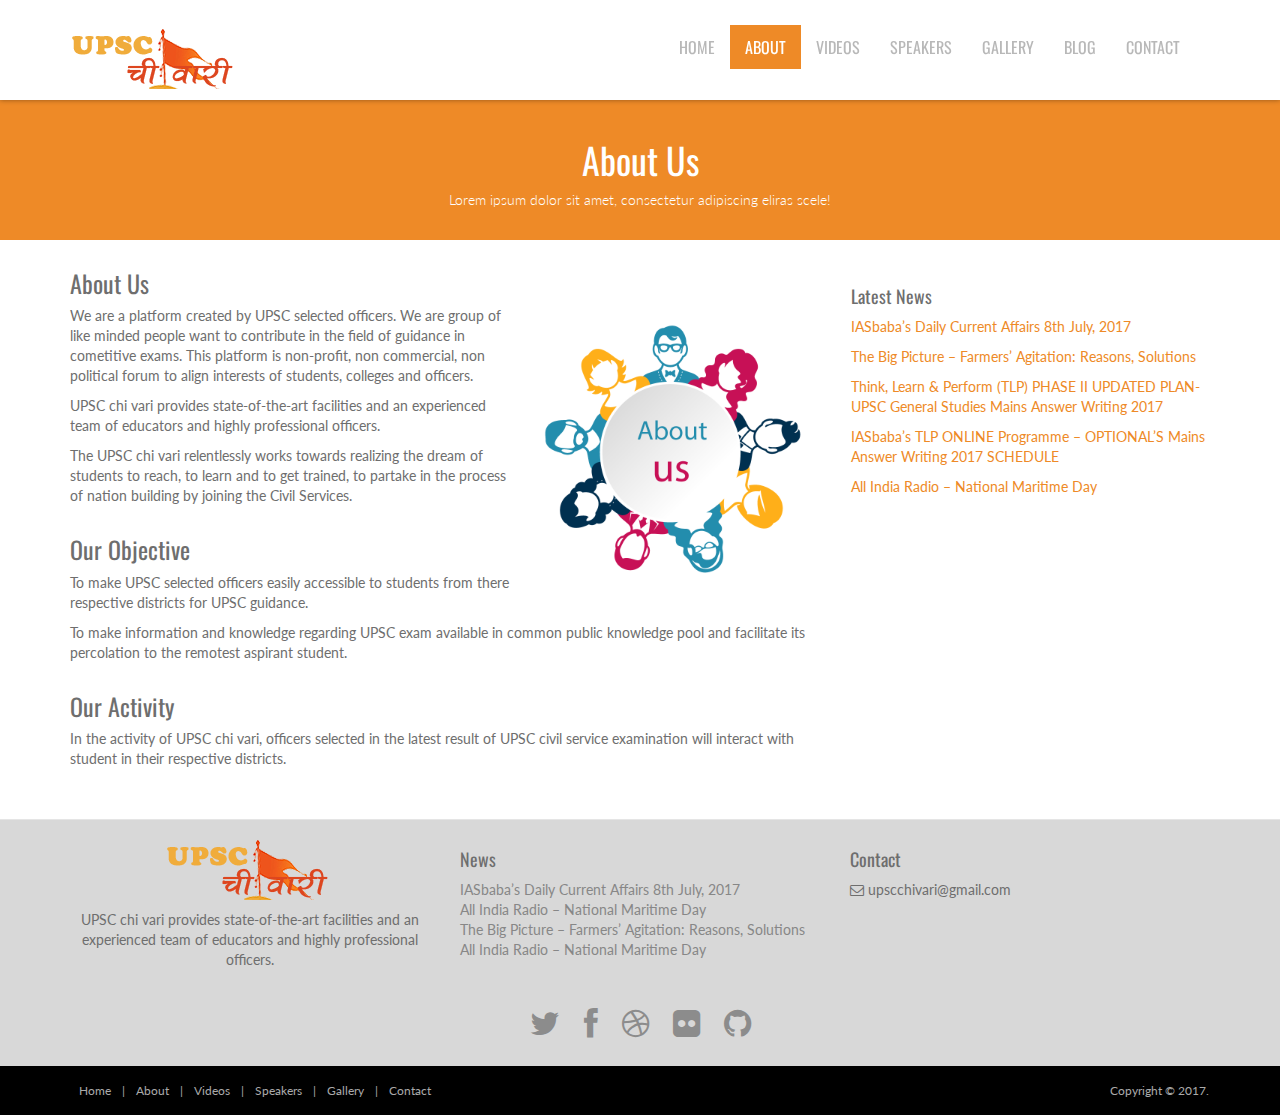
==== commit 9a6f87ef: "email" ====
--- a/about.html
+++ b/about.html
@@ -164,7 +164,7 @@
                <div class="contact-info">
                <!-- <i class="fa fa-map-marker"></i> Pune  - India<br> -->
                <!-- <i class="fa fa-phone"></i>+00 123 156 711 <br> -->
-                <i class="fa fa-envelope-o"></i> upscchivari@email.com
+                <i class="fa fa-envelope-o"></i> upscchivari@gmail.com
                  </div>
                    </div><!-- end widget -->
        </div>
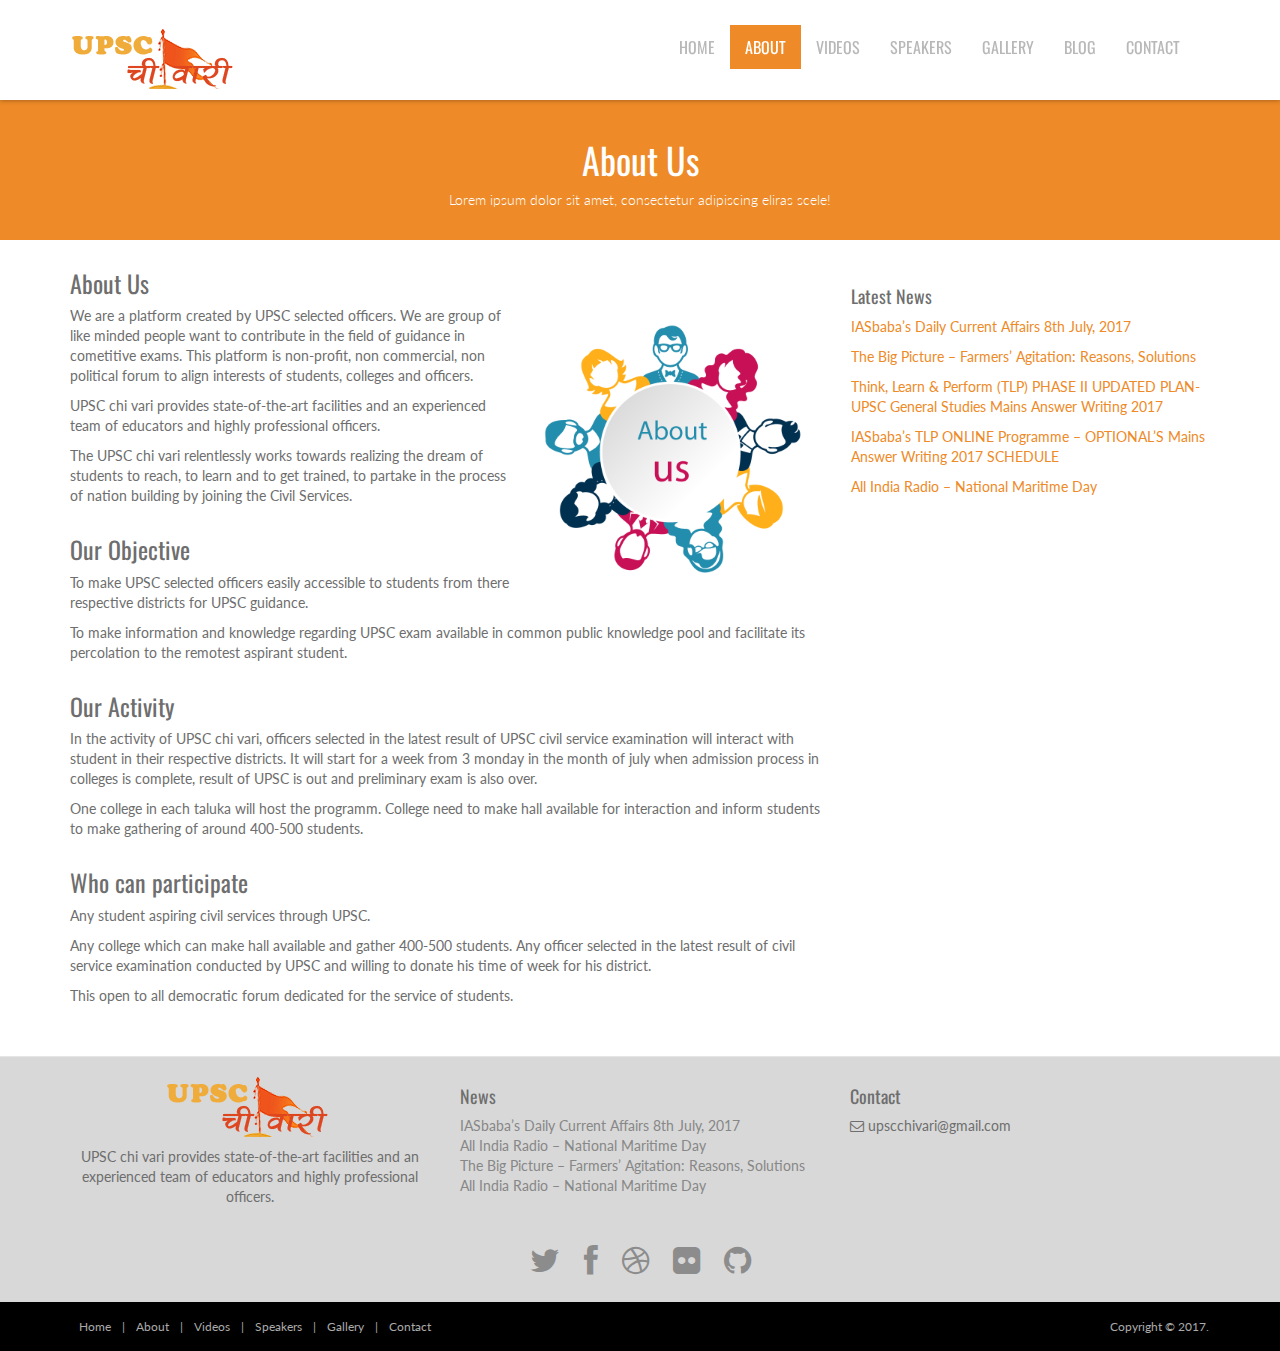
==== commit 9da8d42e: "img" ====
--- a/about.html
+++ b/about.html
@@ -83,7 +83,13 @@
                 <p>To make information and knowledge regarding UPSC exam available in common public knowledge pool and facilitate its percolation to the remotest aspirant student.</p>
 
                 <h3>Our Activity</h3>
-                <p>In the activity of UPSC chi vari, officers selected in the latest result of UPSC civil service examination will interact with student in their respective districts.</p>
+                <p>In the activity of UPSC chi vari, officers selected in the latest result of UPSC civil service examination will interact with student in their respective districts. It will start for a week from 3 monday in the month of july when admission process in colleges is complete, result of UPSC is out and preliminary exam is also over.</p>
+                <p>One college in each taluka will host the programm. College need to make hall available for interaction and inform students to make gathering of around 400-500 students.</p>
+
+                <h3>Who can participate</h3>
+                <p>Any student aspiring civil services through UPSC.</p>
+                <p>Any college which can make hall available and gather 400-500 students. Any officer selected in the latest result of civil service examination conducted by UPSC and willing to donate his time of week for his district.</p>
+                <p>This open to all democratic forum dedicated for the service of students.</p>
             </section>
             <!-- /main -->
 
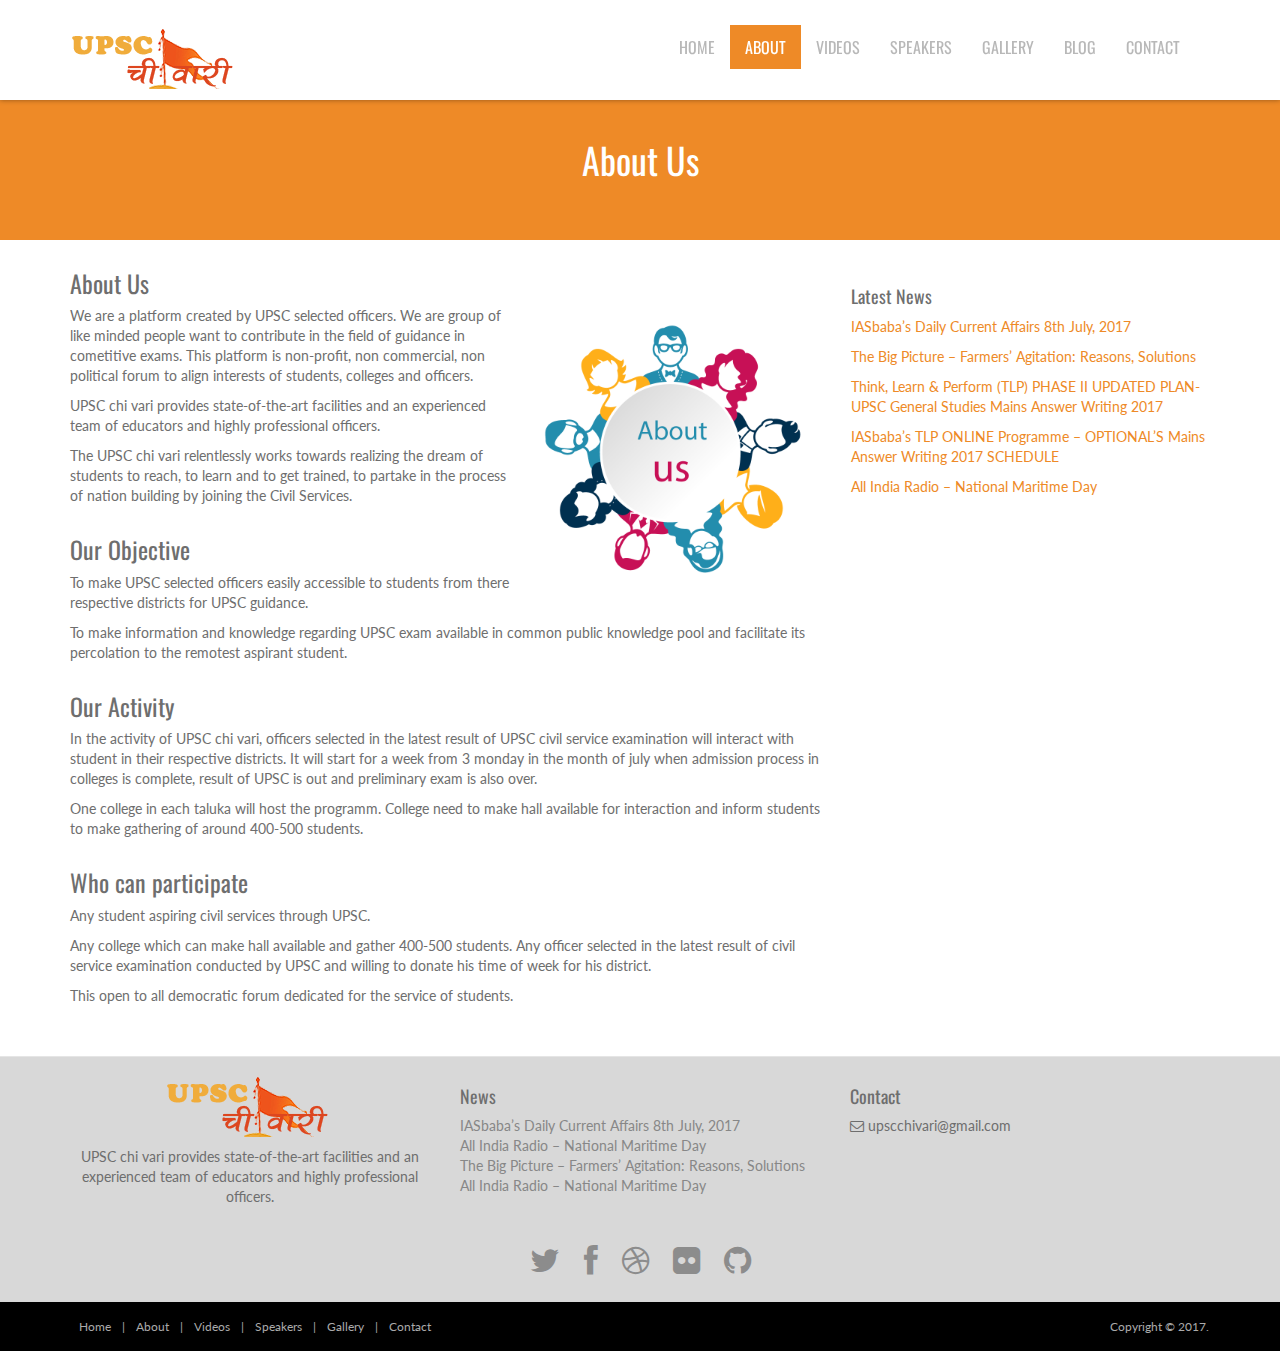
==== commit ab4941fe: "c" ====
--- a/about.html
+++ b/about.html
@@ -61,7 +61,7 @@
  	<header id="head" class="secondary">
             <div class="container">
                     <h1>About Us</h1>
-                    <p>Lorem ipsum dolor sit amet, consectetur adipiscing eliras scele!</p>
+                    <!-- <p>Lorem ipsum dolor sit amet, consectetur adipiscing eliras scele!</p> -->
                 </div>
     </header>
 
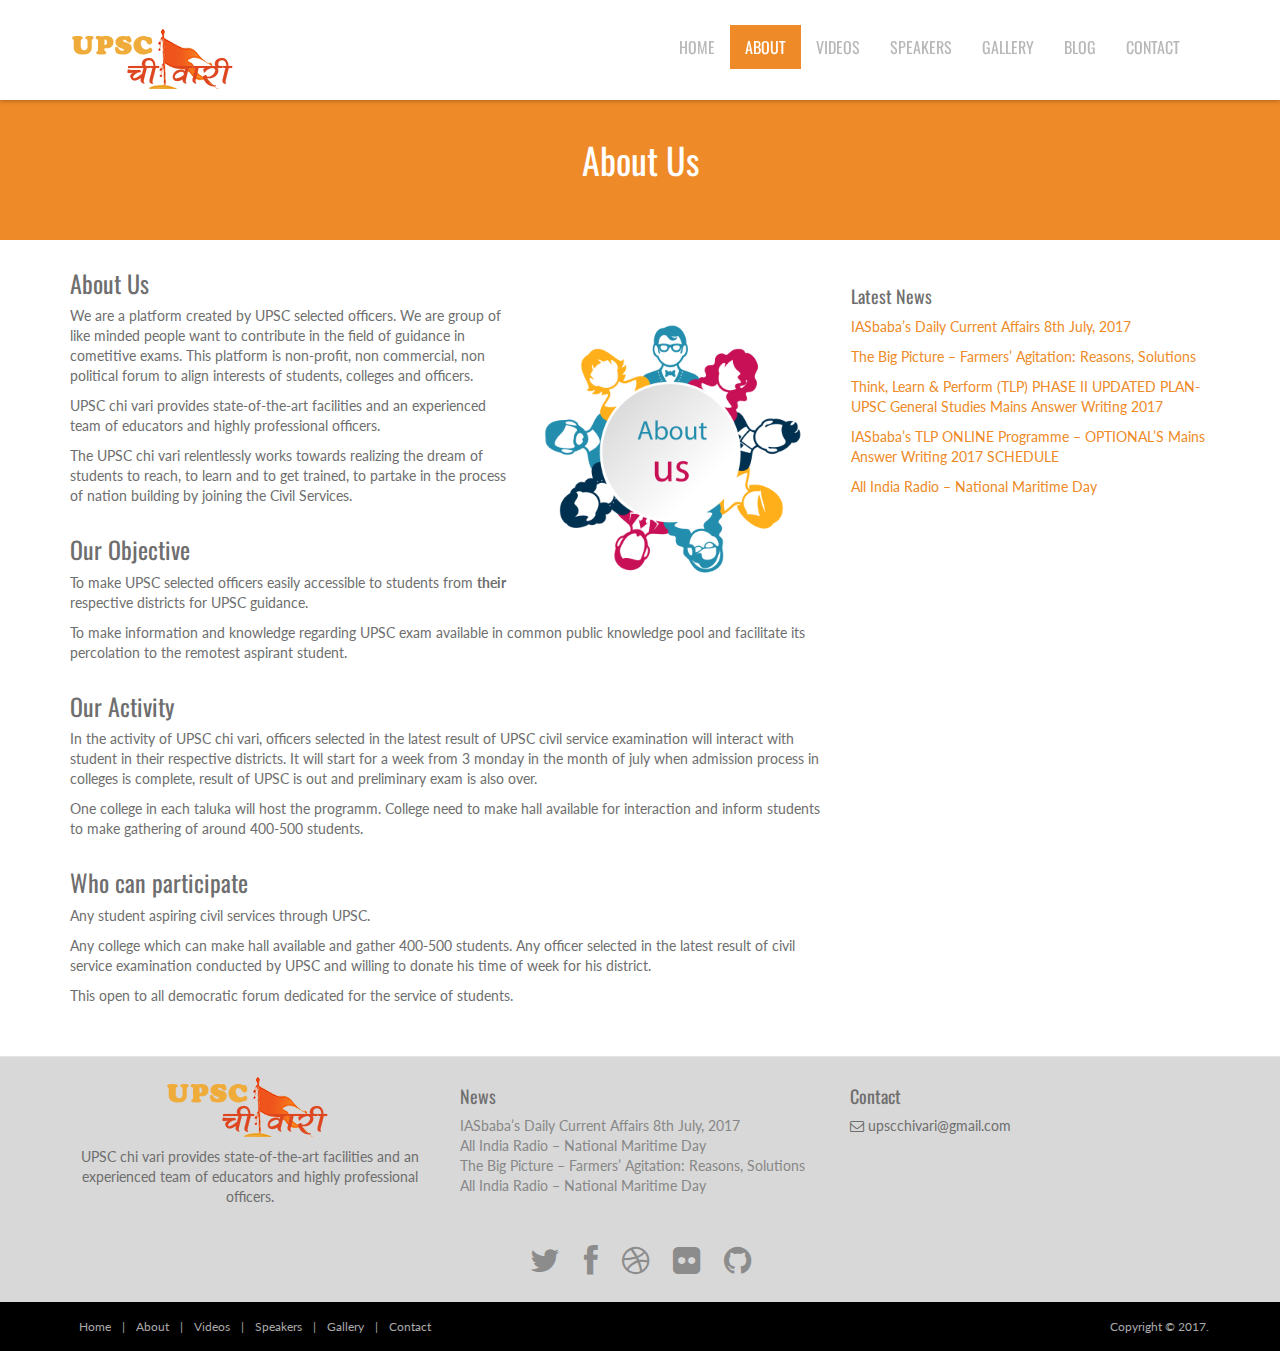
==== commit 5c0a0138: "c" ====
--- a/about.html
+++ b/about.html
@@ -79,7 +79,7 @@
         <p>UPSC chi vari provides state-of-the-art facilities and an experienced team of educators and highly professional officers.</p><p>The UPSC chi vari relentlessly works towards realizing the dream of students to reach, to learn and to get trained, to partake in the process of nation building by joining the Civil Services.</p>
 
                 <h3>Our Objective</h3>
-                <p>To make UPSC selected officers easily accessible to students from there respective districts for UPSC guidance.</p>
+                <p>To make UPSC selected officers easily accessible to students from <strong>their</strong> respective districts for UPSC guidance.</p>
                 <p>To make information and knowledge regarding UPSC exam available in common public knowledge pool and facilitate its percolation to the remotest aspirant student.</p>
 
                 <h3>Our Activity</h3>
